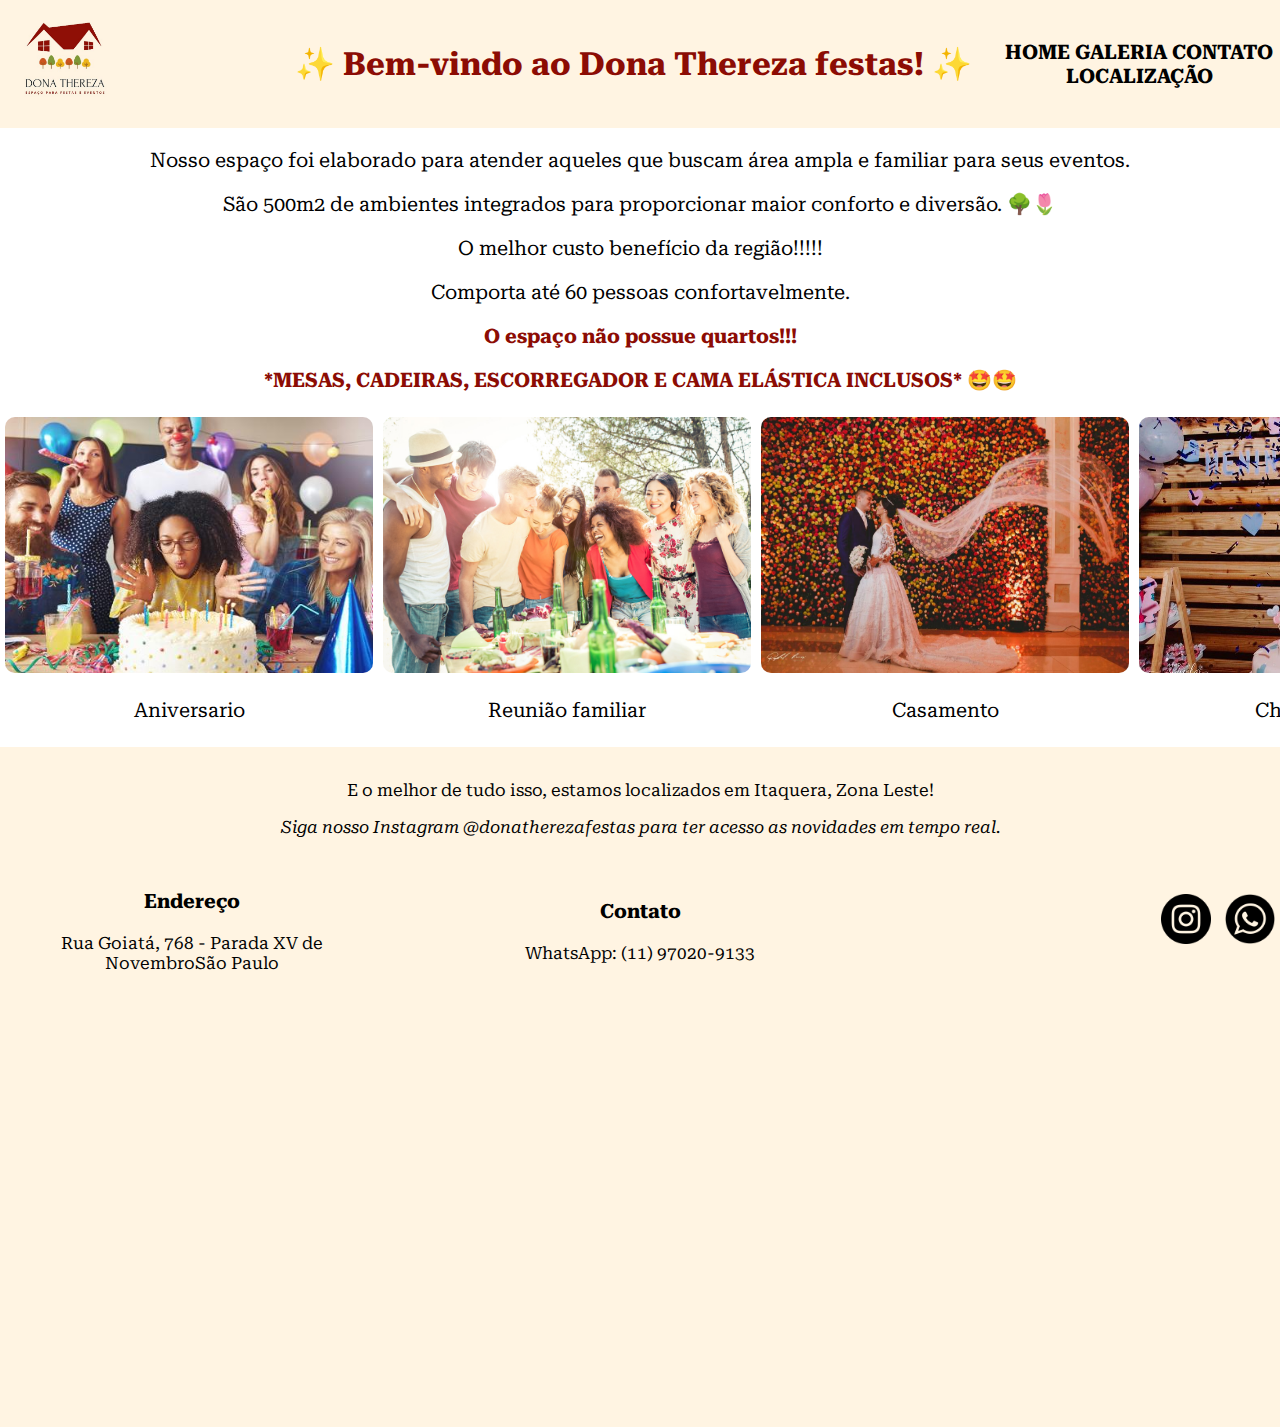
==== index.html @ 17ef422f "tirando da pasta" ====
<!DOCTYPE html>
<html lang="pt-br">

<head>
    <link rel="preconnect" href="https://fonts.googleapis.com">
    <link rel="preconnect" href="https://fonts.gstatic.com" crossorigin>
    <link href="https://fonts.googleapis.com/css2?family=Playfair+Display&display=swap" rel="stylesheet">
    <link rel="preconnect" href="https://fonts.googleapis.com">
    <link rel="preconnect" href="https://fonts.gstatic.com" crossorigin>
    <link href="https://fonts.googleapis.com/css2?family=Playfair+Display&family=Roboto+Serif:wght@100&display=swap"
        rel="stylesheet">

    <link href="https://cdn.jsdelivr.net/npm/bootstrap@5.1.3/dist/css/bootstrap.min.css" rel="stylesheet"
        integrity="sha384-1BmE4kWBq78iYhFldvKuhfTAU6auU8tT94WrHftjDbrCEXSU1oBoqyl2QvZ6jIW3" crossorigin="anonymous">

    <script src="https://cdn.jsdelivr.net/npm/bootstrap@5.1.3/dist/js/bootstrap.bundle.min.js"
        integrity="sha384-ka7Sk0Gln4gmtz2MlQnikT1wXgYsOg+OMhuP+IlRH9sENBO0LRn5q+8nbTov4+1p"
        crossorigin="anonymous"></script>

    <meta charset="UTF-8" />
    <meta name="viewport" content="width=device-width,inicial-scale=1.0" />

    <title>Dona Thereza</title>

    <link rel="stylesheet" href="./CSS/style.css" />
</head>

<body>
    <header>
        <div id="imgBanner">
            <img id="banner" src="/IMG/LogoBege.jpg" />
        </div>

        <div id="bemvindo">
            <h1 class="tituloCentralizado">✨ Bem-vindo ao Dona Thereza festas! ✨</h1>
        </div>

        <div id="icons">
            <nav>
                <ul>
                    <li><a href="index.html">Home</a></li>
                    <li><a href="galeria.html">Galeria</a></li>
                    <li><a href="https://api.whatsapp.com/send?phone=5511970209133">Contato</a></li>
                    <li><a>Localização</a></li>
                </ul>
            </nav>
        </div>
    </header>

    <main>

        <div>
            <div>
                <p>
                    Nosso espaço foi elaborado para atender aqueles que buscam área ampla e
                    familiar para seus eventos.
                </p>

                <p>
                    São 500m2 de ambientes integrados para proporcionar maior conforto e
                    diversão. 🌳🌷
                </p>

                <p>
                    O melhor custo benefício da região!!!!!
                </p>
                <p>
                    Comporta até 60 pessoas confortavelmente.
                </p>
            </div>

            <div>
                <p>
                    <strong>
                        O espaço não possue quartos!!!
                    </strong>
                </p>

                <p>
                    <strong>
                        *MESAS, CADEIRAS, ESCORREGADOR E CAMA ELÁSTICA INCLUSOS* 🤩🤩
                    </strong>
                </p>


            </div>
        </div>

        <div class="eventos">
            <div class="cardEventos">
                <img class="imgEventos" src="/IMG/aniversario.jpg">
                <p class="legendaImagem"> Aniversario</p>
            </div>
            <div class="cardEventos">
                <img class="imgEventos" src="/IMG/familia.jpg">
                <p class="legendaImagem"> Reunião familiar</p>
            </div>
            <div class="cardEventos">
                <img class="imgEventos" src="/IMG/casamento.jpg">
                <p class="legendaImagem"> Casamento</p>
            </div>
            <div class="cardEventos">
                <img class="imgEventos" src="/IMG/revelacao.jpg">
                <p class="legendaImagem"> Cha revelação</p>
            </div>
            <div class="cardEventos">
                <img class="imgEventos" src="/IMG/confraternizacao.jpg">
                <p class="legendaImagem"> Confraternização de empresa</p>
            </div>
        </div>
    </main>

    <footer>

        <div class="unica">
            <p>
                E o melhor de tudo isso, estamos localizados em Itaquera, Zona Leste!
            </p>

            <p>
                <em>
                    Siga nosso Instagram @donatherezafestas para ter acesso as novidades em
                    tempo real.
                </em>
            </p>
        </div>

        <div class="linha">
            <div class="colunaFooterEsquerda">
                <h3>
                    Endereço
                </h3>
                Rua Goiatá, 768 - Parada XV de NovembroSão Paulo
            </div>

            <div class="colunaFooter">
                <h3>
                    Contato
                </h3>
                WhatsApp: (11) 97020-9133
            </div>

            <div class="colunaFooterDireita">
                <div>
                    <nav>
                        <ul>
                            <li>
                                <a
                                    href="https://www.google.com/url?q=https://instagram.com/donatherezafestas?utm_medium%3Dcopy_link&sa=D&source=hangouts&ust=1645896194361000&usg=AOvVaw2HsU-SuldfkO4D_sj1AtOV">
                                    <img class="icone" src="/IMG/instagram.png">
                                </a>
                            </li>
                            <li>
                                <a href="https://api.whatsapp.com/send?phone=5511970209133">
                                    <img class="icone" src="/IMG/whatsapp.png">
                                </a>
                            </li>
                        </ul>
                    </nav>
                </div>
            </div>


        </div>

        <div class="mapa">
            <iframe
                src="https://www.google.com/maps/embed?pb=!1m18!1m12!1m3!1d3658.1102242334996!2d-46.440975584407305!3d-23.528537666267553!2m3!1f0!2f0!3f0!3m2!1i1024!2i768!4f13.1!3m3!1m2!1s0x94ce641d5a95d0b7%3A0xc979e42114d3637b!2sRua%20Goiat%C3%A1%2C%20768%20-%20Parada%20XV%20de%20Novembro%2C%20S%C3%A3o%20Paulo%20-%20SP%2C%2008246-070!5e0!3m2!1spt-BR!2sbr!4v1645812290233!5m2!1spt-BR!2sbr"
                width=100% height="450" style="border:0;" allowfullscreen="" loading="lazy"></iframe>
        </div>
    </footer>

</body>

</html>
---- CSS/style.css ----
body {
  font-family: "Roboto Serif", sans-serif;
  font-size: 20px;
  margin: 0;
}

main {
  margin-top: 1rem;
}

#banner {
  text-align: left;
  width: 8rem;
}

header {
  display: flex;
  margin: 0%;
  width: 100%;
  height: 8rem;
  align-items: center;
  background-color: #fff4e2;
  justify-content: space-between;
}

#imgBanner {
  width: 21%;
  display: inline-block;
  margin: 0%;
}

#bemvindo {
  width: auto;
  text-align: center;
  align-items: center;
}

#icons {
  display: flex;
  width: 22%;
  justify-content: center;
  vertical-align: middle;
  text-align: center;
  text-transform: uppercase;
  font-weight: bold;
  font-size: 20px;
}

nav li {
  display: inline-block;
}

.eventos {
  display: flex;
  justify-content: space-around;
}

.cardEventos {
  margin: 5px;
  align-items: center;
  text-align: center;
  vertical-align: center;
}

.imgEventos {
  border-radius: 10px;
  width: 23rem;
  height: 16rem;
}

.itens {
  align-items: center;
  font-style: italic;
}

#eventos {
  text-align: center;
}

.tituloCentralizado {
  text-align: center;
  color: #8c0c04;
  display: inline;
  font-size: 2rem;
}

.legendaImagem {
  font-size: 20px;
}

.novoTitulo {
  text-align: center;
  margin: 30px;
}

.tituloCentralizado {
  color: #8c0c04;
  display: inline;
}

a {
  text-decoration: none;
  color: black;
}

p {
  text-align: center;
}

strong {
  color: #8c0c04;
}

footer {
  background-color: #fff4e2;
  font-size: 17px;
}

.linha {
  display: flex;
  margin: 0%;
  width: 100%;
  align-items: center;
  justify-content: space-between;
}

.unica {
  text-align: center;
  padding: 1rem;
}

.colunaFooter {
  margin-left: 30px;
  margin-right: 30px;
  display: inline-block;
  text-align: center;
}

.colunaFooterEsquerda {
  display: inline-block;
  text-align: center;
  width: 30%;
}

.colunaFooterDireita {
  display: inline-block;
  text-align: right;
  align-items: center;
  width: 30%;
  margin-bottom: 0;
}

.icone {
  width: 50px;
  margin: 5px;
}

.mapa {
  width: 100%;
  text-align: center;
}

ul {
  padding: 0;
}

/* 
.color1 { #d1ac27 };
.color2 { #f4e1a4 };
.color3 { #8c0c04 };
.color4 { #896466 };
.color5 { #d2b0a3 };
.color6 { #ee9d8c };
.color7 { #FFF4E2 };
*/
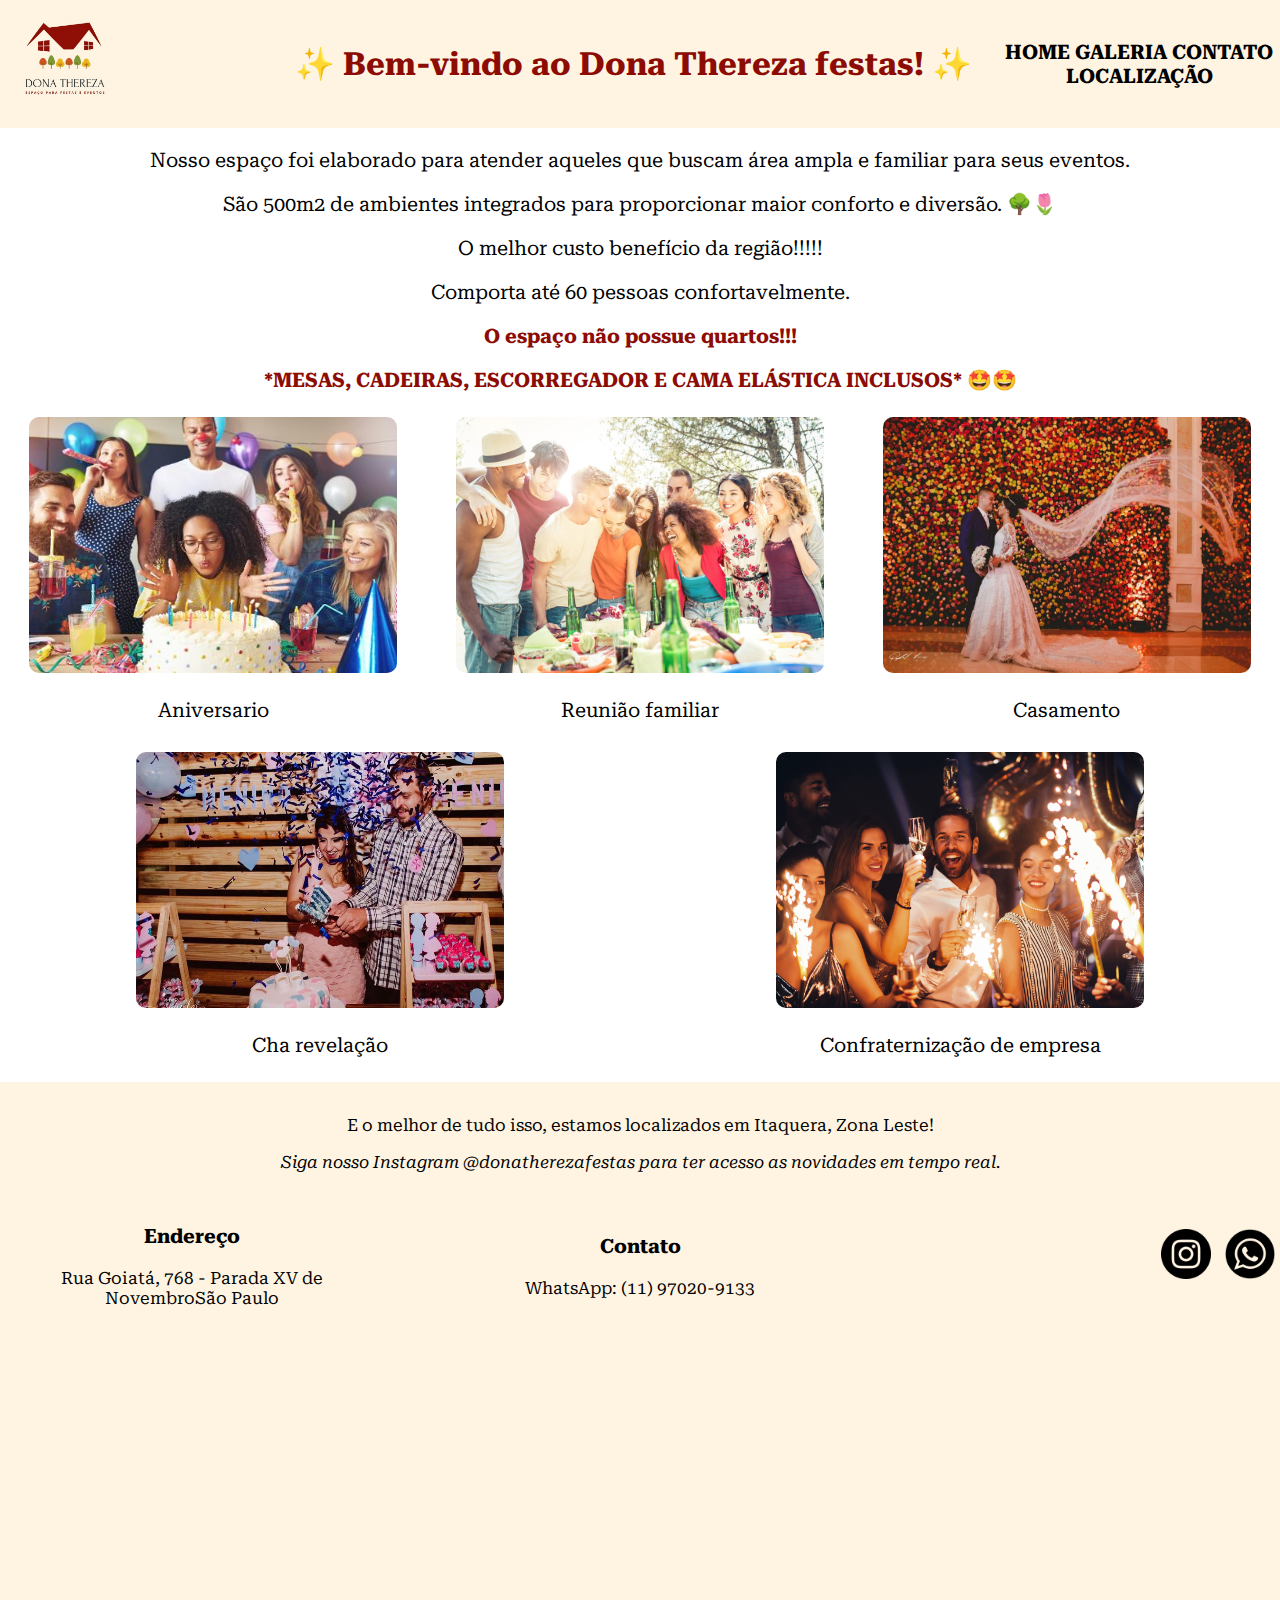
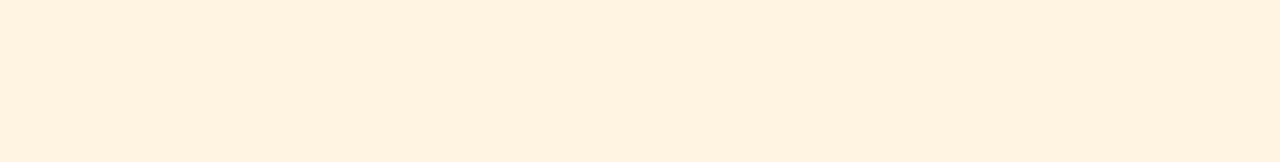
==== commit 775a075a: "responde dnv galeria banner" ====
--- a/index.html
+++ b/index.html
@@ -28,7 +28,9 @@
 <body>
     <header>
         <div id="imgBanner">
-            <img id="banner" src="/IMG/LogoBege.jpg" />
+            <a href="index.html">
+                <img id="banner" src="./IMG/LogoBege.jpg" />
+            </a>
         </div>
 
         <div id="bemvindo">
@@ -88,23 +90,23 @@
 
         <div class="eventos">
             <div class="cardEventos">
-                <img class="imgEventos" src="/IMG/aniversario.jpg">
+                <img class="imgEventos" src="./IMG/aniversario.jpg">
                 <p class="legendaImagem"> Aniversario</p>
             </div>
             <div class="cardEventos">
-                <img class="imgEventos" src="/IMG/familia.jpg">
+                <img class="imgEventos" src="./IMG/familia.jpg">
                 <p class="legendaImagem"> Reunião familiar</p>
             </div>
             <div class="cardEventos">
-                <img class="imgEventos" src="/IMG/casamento.jpg">
+                <img class="imgEventos" src="./IMG/casamento.jpg">
                 <p class="legendaImagem"> Casamento</p>
             </div>
             <div class="cardEventos">
-                <img class="imgEventos" src="/IMG/revelacao.jpg">
+                <img class="imgEventos" src="./IMG/revelacao.jpg">
                 <p class="legendaImagem"> Cha revelação</p>
             </div>
             <div class="cardEventos">
-                <img class="imgEventos" src="/IMG/confraternizacao.jpg">
+                <img class="imgEventos" src="./IMG/confraternizacao.jpg">
                 <p class="legendaImagem"> Confraternização de empresa</p>
             </div>
         </div>
@@ -147,12 +149,12 @@
                             <li>
                                 <a
                                     href="https://www.google.com/url?q=https://instagram.com/donatherezafestas?utm_medium%3Dcopy_link&sa=D&source=hangouts&ust=1645896194361000&usg=AOvVaw2HsU-SuldfkO4D_sj1AtOV">
-                                    <img class="icone" src="/IMG/instagram.png">
+                                    <img class="icone" src="./IMG/instagram.png">
                                 </a>
                             </li>
                             <li>
                                 <a href="https://api.whatsapp.com/send?phone=5511970209133">
-                                    <img class="icone" src="/IMG/whatsapp.png">
+                                    <img class="icone" src="./IMG/whatsapp.png">
                                 </a>
                             </li>
                         </ul>
--- a/CSS/style.css
+++ b/CSS/style.css
@@ -53,6 +53,7 @@
 .eventos {
   display: flex;
   justify-content: space-around;
+  flex-wrap: wrap;
 }
 
 .cardEventos {
@@ -60,6 +61,7 @@
   align-items: center;
   text-align: center;
   vertical-align: center;
+  display: inline-block;
 }
 
 .imgEventos {
@@ -74,7 +76,17 @@
 }
 
 #eventos {
-  text-align: center;
+  justify-content: center;
+
+  align-items: center;
+
+  flex-wrap: wrap;
+
+  display: inline-block;
+
+  @media (max-width: 1600px) {
+    display: inline-block;
+  }
 }
 
 .tituloCentralizado {
@@ -122,6 +134,7 @@
   width: 100%;
   align-items: center;
   justify-content: space-between;
+  flex-wrap: wrap;
 }
 
 .unica {
@@ -162,6 +175,119 @@
 
 ul {
   padding: 0;
+}
+
+@media (max-width: 900px) {
+  .tituloCentralizado {
+    text-align: center;
+    color: #8c0c04;
+    display: inline;
+    font-size: 1rem;
+  }
+
+  #icons {
+    display: flex;
+    width: 22%;
+    justify-content: center;
+    vertical-align: middle;
+    text-align: center;
+    text-transform: uppercase;
+    font-weight: bold;
+    font-size: 12px;
+  }
+
+  #banner {
+    text-align: left;
+    width: 5rem;
+  }
+
+  .colunaFooter {
+    display: inline-block;
+    align-items: center;
+    width: 100%;
+    margin-bottom: 2rem;
+    margin-right: 0;
+    margin-left: 0;
+  }
+
+  .colunaFooterEsquerda {
+    display: inline-block;
+    align-items: center;
+    width: 100%;
+    margin-bottom: 2rem;
+  }
+
+  .colunaFooterDireita {
+    display: inline-block;
+    text-align: center;
+    align-items: center;
+    width: 100%;
+    margin-bottom: 0;
+    margin-bottom: 2rem;
+  }
+
+  .linha {
+    display: inline;
+    margin: 0%;
+    width: 100%;
+    align-items: center;
+    justify-content: space-evenly;
+    flex-wrap: wrap;
+  }
+
+  .cardCadastro {
+    margin: 12rem 0 12rem 1rem;
+    width: 20rem;
+  }
+  .imgCadastro {
+    height: 33vh;
+  }
+  .nameImg {
+    font-size: 15px;
+  }
+  .inputLabel {
+    font-size: 15px;
+  }
+  .btnEnvio,
+  .btnReset {
+    font-size: 15px;
+  }
+}
+
+@media (max-width: 400px) {
+  .cardEventos {
+    margin: 0;
+  }
+
+  .imgEventos {
+    width: 16rem;
+  }
+
+  #icons {
+    font-size: 8px;
+  }
+
+  .tituloCentralizado {
+    font-size: 0.78rem;
+  }
+}
+
+@media (max-width: 270px) {
+  .cardEventos {
+    margin: 0;
+  }
+
+  .imgEventos {
+    width: 80%;
+  }
+
+  #icons {
+    font-size: 6px;
+  }
+
+  .tituloCentralizado {
+    font-size: 0.68rem;
+  }
 }
 
 /* 
